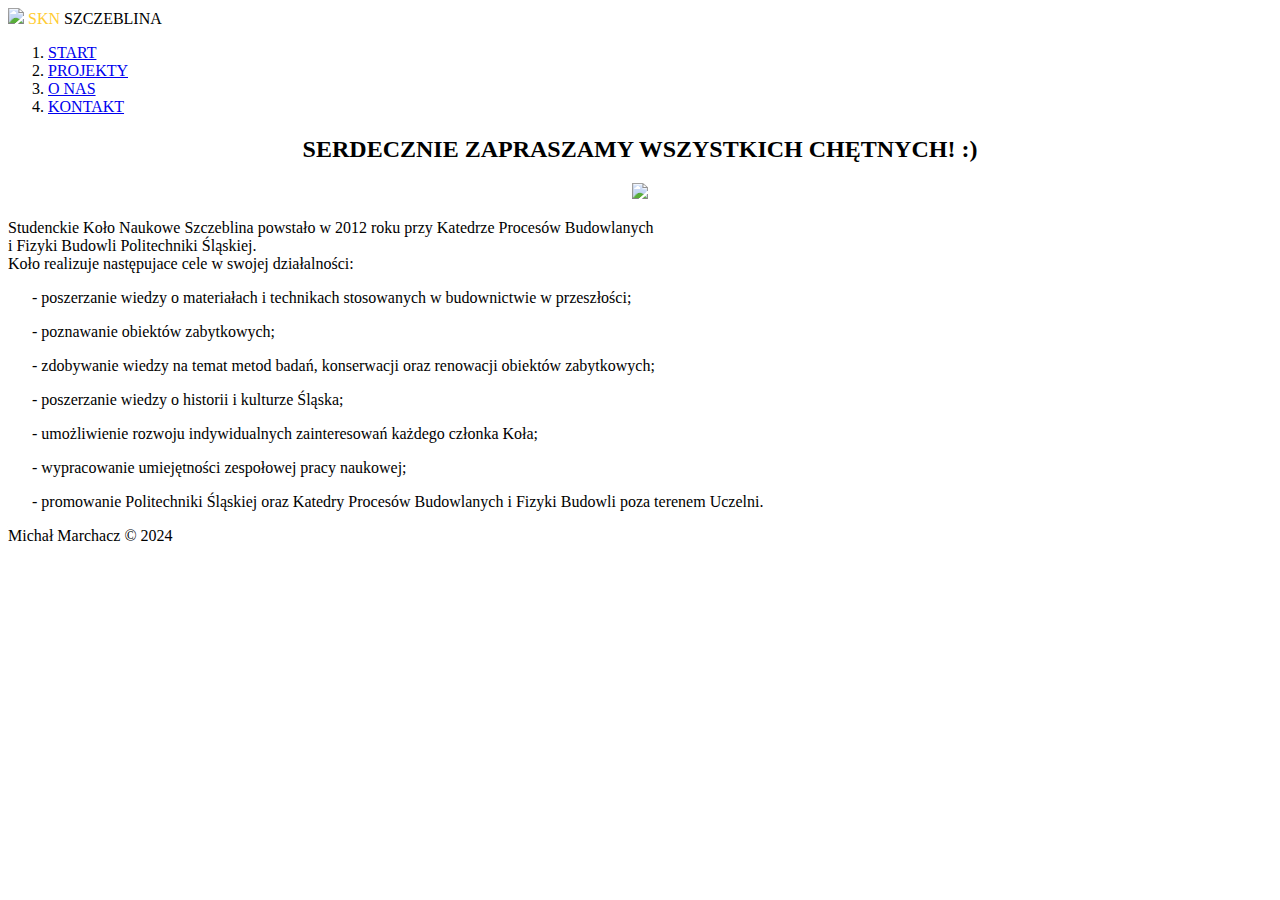
==== index.html @ e6feabfc "Update and rename README.md to index.html" ====
<!DOCTYPE html>
<html lang="pl">
<head>
  <meta charset="utf8" />
  <meta http-equiv="X-UA-Compatybile" content="IE=edge,chrome=1" />
  <title>SKN Szczeblina</title>

  <meta name="description" content="SKN SZCZEBLINA" />
  <meta name="keywords" content="Strona Studenckiego Koła Naukowego - Szczeblina" />
  
  <link href="style.css" rel="stylesheet" type="text/css" />
  <link href='http://fonts.googleapis.com/css?family=Lato&subset=latin,latin-ext' rel='stylesheet' type='text/css'>
  
    <link href="css/fontello.css" rel="stylesheet" type="text/css" />
  
</head>
<body>

	<div class="wrapper">
		<div class="header">
		
			<div class="logo">
				<img src="zdj/logo.png" style="float: center;"/><span style="color: #ffcc33"> SKN</span>&nbsp;SZCZEBLINA</div>
				<div style="clear:both;"></div>	
				
			
			</div>
		</div>
		<div class="nav">
		    <ol>
				<li><a href="#">START</a></li>
				<li><a href="projekty.html">PROJEKTY</a>
					
				</li>
				<li><a href="onas.html">O NAS</a>
					
				</li>
				<li><a href="kontakt">KONTAKT</a>
					
				</li>
				
			</ol>
		</div>	
		<div class="content">
		
			<center><h2>SERDECZNIE ZAPRASZAMY WSZYSTKICH CHĘTNYCH! :)</h2></center>
		
			<center><img src="zdj/szczeblina_start.png"/></center>
		
			<p>Studenckie Koło Naukowe Szczeblina powstało w 2012 roku przy Katedrze Procesów Budowlanych <br>i Fizyki Budowli Politechniki Śląskiej.<br> Koło realizuje następujace cele w swojej działalności:</p>

			<p>&nbsp;&nbsp;&nbsp;&nbsp;&nbsp; - poszerzanie wiedzy o materiałach i technikach stosowanych w budownictwie w przeszłości;</p>
			<p>&nbsp;&nbsp;&nbsp;&nbsp;&nbsp; - poznawanie obiektów zabytkowych;</p>
			<p>&nbsp;&nbsp;&nbsp;&nbsp;&nbsp; - zdobywanie wiedzy na temat metod badań, konserwacji oraz renowacji obiektów zabytkowych;</p>
			<p>&nbsp;&nbsp;&nbsp;&nbsp;&nbsp; - poszerzanie wiedzy o historii i kulturze Śląska;</p>
			<p>&nbsp;&nbsp;&nbsp;&nbsp;&nbsp; - umożliwienie rozwoju indywidualnych zainteresowań każdego członka Koła;</p>
			<p>&nbsp;&nbsp;&nbsp;&nbsp;&nbsp; - wypracowanie umiejętności zespołowej pracy naukowej;</p>
			<p>&nbsp;&nbsp;&nbsp;&nbsp;&nbsp; - promowanie Politechniki Śląskiej oraz Katedry Procesów Budowlanych i Fizyki Budowli poza terenem Uczelni.</p> 
		</div>
		
		<div class="socials">
			<div class="socialdivs">
				<div class="fb"><a href="https://www.facebook.com/szczeblina/" target="_blank"><i class="icon-facebook"></i></a>
				</div>
				<div class="yt"><a href="http://youtube.com/channel/UCKR1jOHDQ0VaoJu382tnOv" target="_blank"><i class="icon-youtube"></i></a>
				</div>
				<!--<div class="goo"><i class="icon-google"></i>
				</div>
				<div class="wp"><i class="icon-whatsapp"></i>
				</div>-->
						
				<div class="clear:both"></div>
				
				<div class="footer"><p>Michał Marchacz &copy; 2024</p></div>
			</div>
		</div>
	<script src="jquery-3.7.0.min.js" ></script>
	<script>

	$(document).ready(function() {
	var NavY = $('.nav').offset().top;
	 
	var stickyNav = function(){
	var ScrollY = $(window).scrollTop();
		  
	if (ScrollY > NavY) { 
		$('.nav').addClass('sticky');
	} else {
		$('.nav').removeClass('sticky'); 
	}
	};
	 
	stickyNav();
	 
	$(window).scroll(function() {
		stickyNav();
	});
	});
	
	</script>



	
	</div>

</body>
</html>
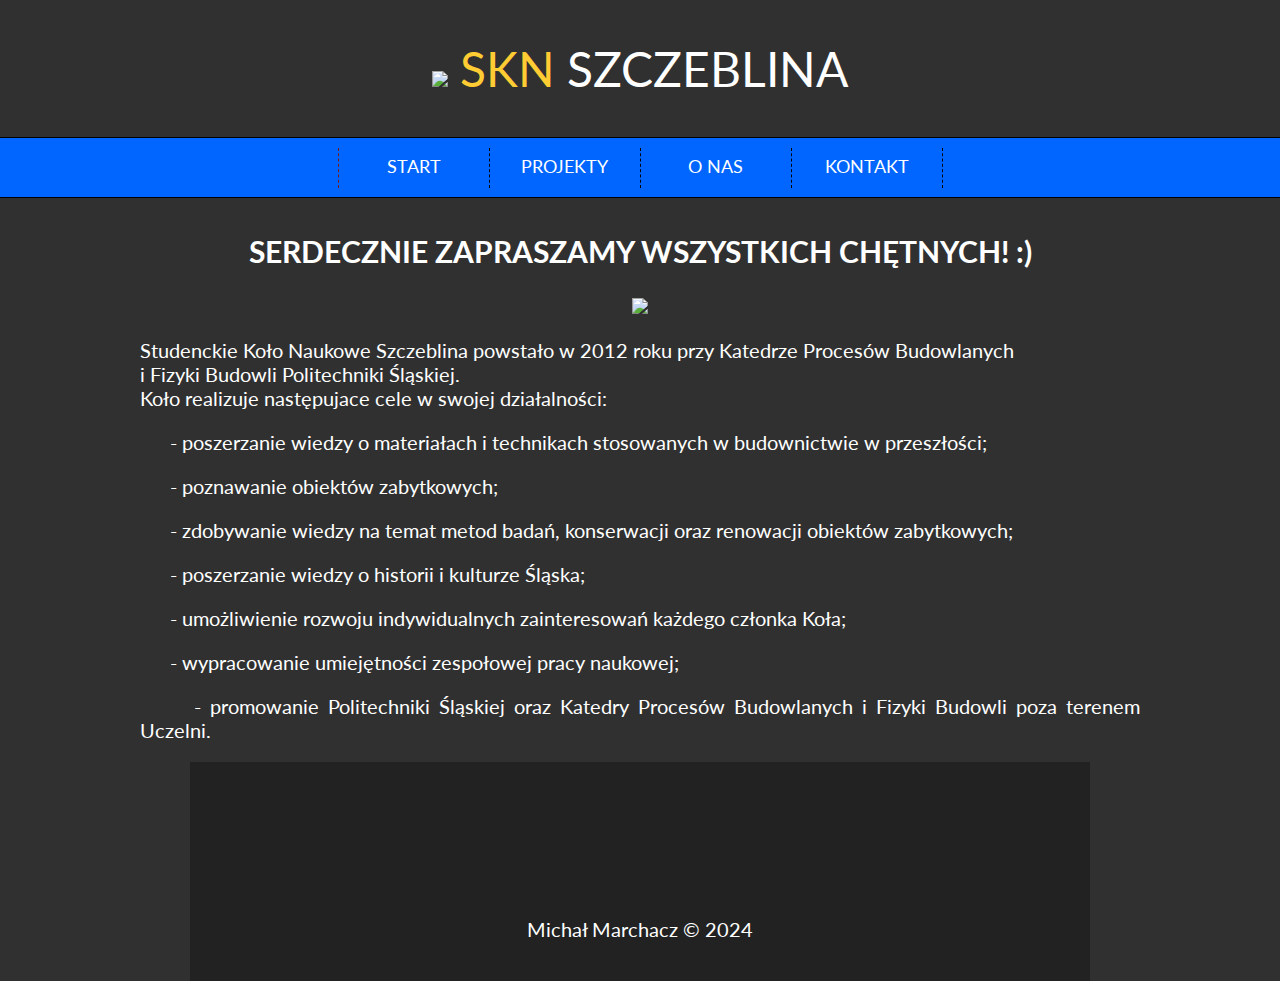
==== commit d9be5886: "Add files via upload" ====
--- a/index.html
+++ b/index.html
@@ -1,4 +1,4 @@
-<!DOCTYPE html>
+﻿<!DOCTYPE html>
 <html lang="pl">
 <head>
   <meta charset="utf8" />
@@ -28,7 +28,7 @@
 		</div>
 		<div class="nav">
 		    <ol>
-				<li><a href="#">START</a></li>
+				<li><a href="index.html">START</a></li>
 				<li><a href="projekty.html">PROJEKTY</a>
 					
 				</li>
--- a/style.css
+++ b/style.css
@@ -0,0 +1,180 @@
+body
+{
+	background-color: #303030;
+	color: #ffffff;
+	font-family: 'Lato', sans-serif;
+	font-size: 20px;
+	margin: 0 !important;
+	
+}
+
+.wrapper
+{
+	width: 100%;
+}
+
+.header
+{
+	width: 100%;
+	padding: 40px 0;
+}
+
+.logo
+
+{
+		width: 500px;
+		font-size: 48px;
+		text-align: center;
+		margin-left: auto;
+		margin-right: auto;
+}
+
+.nav
+{
+		width: 100%;
+		min-width: 1000px;
+		padding: 10px 0;
+		background-color: #0066ff;
+		text-align: center;
+		border-top: 1px solid #000000;
+		border-bottom: 1px solid #000000;
+}
+
+.content
+{
+	width: 1000px;
+	margin-left: auto;
+	margin-right: auto;
+	text-align: justify;
+	padding-top: 10px;
+}
+
+.socials
+{
+	width:100%;
+	text-align: center;
+	
+}
+
+.socialdivs
+{
+	width: 900px;
+	margin-left: auto;
+	margin-right: auto;
+	background-color: #292929;
+}
+
+.fb
+{
+	width: 450px;
+	height: 155px;
+	float: left;
+}
+
+.fb:hover
+{
+	background-color: #4668b3;
+}
+
+.yt
+{
+	width: 450px;
+	height: 155px;
+	float: left;
+}
+
+.yt:hover
+{
+	background-color: #d94348;
+}
+
+.footer
+{
+	text-align: center;
+	background-color: #222222;
+	padding: 20px;
+}
+	
+.sticky
+{
+	width: 100%;
+	position: fixed;
+	left: 0;
+	top: 0;
+	z-index: 100;
+	
+}
+
+ol
+{
+	padding: 0;
+	margin: 0;
+	list-style-type: none;
+	font-size: 18px;
+	height: 35px;
+	line-height: 200%;
+	display: inline-block;
+	
+	
+}	
+	
+ol a
+{
+	color: #ffffff;
+	text-decoration: none;
+	display: block;
+}
+
+ol > li
+{
+float: left;
+width: 150px;
+height: 40px;
+border-right: 1px dashed #000000;
+
+}
+
+ol > li:first-child
+{
+	border-left: 1px dashed #751b1b;
+}
+	
+ol > li:hover	
+{
+	background-color: #ffcc00;
+}
+
+ol > li:hover a 
+
+{
+	color: #000000;
+}
+
+ol > li > ul
+{
+	list-style-type: none;
+	padding: 0;
+	margine: 0;
+	height: 40px;
+	display: none;
+}
+
+ol > li:hover > ul
+{
+	display: block;
+}
+
+ol > li > ul > li
+{
+	background-color: #000000;
+	position: relative;
+	z-index: 100;
+	border-top: 1px dashed #000000;
+	
+	
+}
+
+ol > li > ul > li:hover > a
+{
+	background-color: #000000;
+}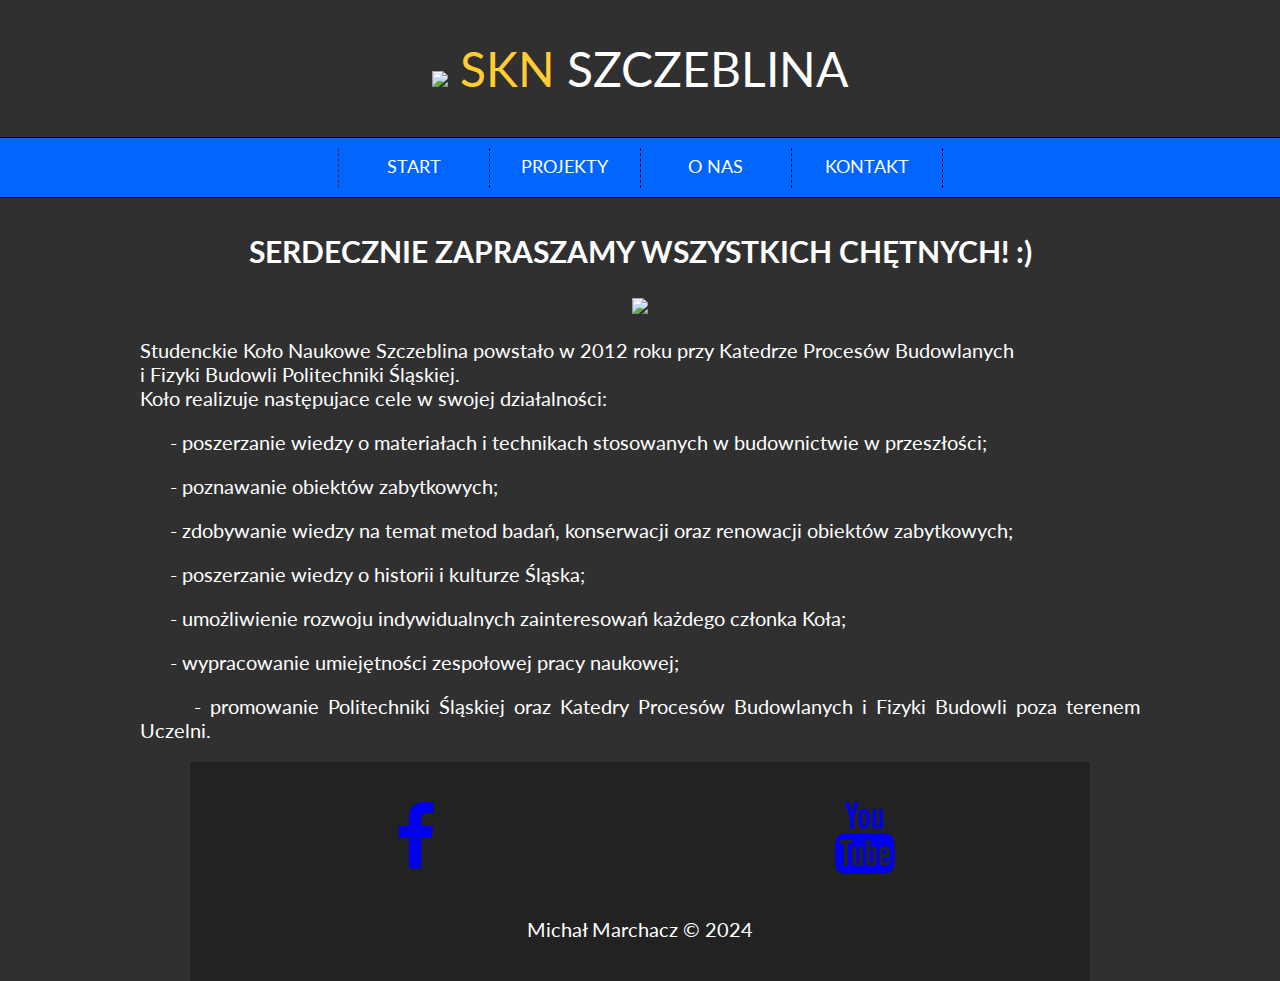
==== commit b9f5805b: "Update index.html" ====
--- a/index.html
+++ b/index.html
@@ -20,7 +20,7 @@
 		<div class="header">
 		
 			<div class="logo">
-				<img src="zdj/logo.png" style="float: center;"/><span style="color: #ffcc33"> SKN</span>&nbsp;SZCZEBLINA</div>
+				<img src="zdj./logo.png" style="float: center;"/><span style="color: #ffcc33"> SKN</span>&nbsp;SZCZEBLINA</div>
 				<div style="clear:both;"></div>	
 				
 			
--- a/css/fontello.css
+++ b/css/fontello.css
@@ -0,0 +1,60 @@
+@font-face {
+  font-family: 'fontello';
+  src: url('../font/fontello.eot?53723705');
+  src: url('../font/fontello.eot?53723705#iefix') format('embedded-opentype'),
+       url('../font/fontello.woff2?53723705') format('woff2'),
+       url('../font/fontello.woff?53723705') format('woff'),
+       url('../font/fontello.ttf?53723705') format('truetype'),
+       url('../font/fontello.svg?53723705#fontello') format('svg');
+  font-weight: normal;
+  font-style: normal;
+}
+/* Chrome hack: SVG is rendered more smooth in Windozze. 100% magic, uncomment if you need it. */
+/* Note, that will break hinting! In other OS-es font will be not as sharp as it could be */
+/*
+@media screen and (-webkit-min-device-pixel-ratio:0) {
+  @font-face {
+    font-family: 'fontello';
+    src: url('../font/fontello.svg?53723705#fontello') format('svg');
+  }
+}
+*/
+[class^="icon-"]:before, [class*=" icon-"]:before {
+  font-family: "fontello";
+  font-style: normal;
+  font-weight: normal;
+  speak: never;
+
+  display: inline-block;
+  text-decoration: inherit;
+  width: 1em;
+  margin-right: .2em;
+  text-align: center;
+  /* opacity: .8; */
+
+  /* For safety - reset parent styles, that can break glyph codes*/
+  font-variant: normal;
+  text-transform: none;
+
+  /* fix buttons height, for twitter bootstrap */
+  line-height: 1em;
+
+  /* Animation center compensation - margins should be symmetric */
+  /* remove if not needed */
+  margin-left: .2em;
+
+  /* you can be more comfortable with increased icons size */
+  /* font-size: 120%; */
+
+  /* Font smoothing. That was taken from TWBS */
+  -webkit-font-smoothing: antialiased;
+  -moz-osx-font-smoothing: grayscale;
+
+  /* Uncomment for 3D effect */
+  /* text-shadow: 1px 1px 1px rgba(127, 127, 127, 0.3); */
+}
+
+.icon-facebook:before { content: '\f09a'; font-size: 72px; margin-top: 40px } /* '' */
+.icon-youtube:before { content: '\f167'; font-size: 72px; margin-top: 40px } /* '' */
+.icon-google:before { content: '\f1a0'; font-size: 72px; margin-top: 40px } /* '' */
+.icon-whatsapp:before { content: '\f232'; font-size: 72px; margin-top: 40px } /* '' */
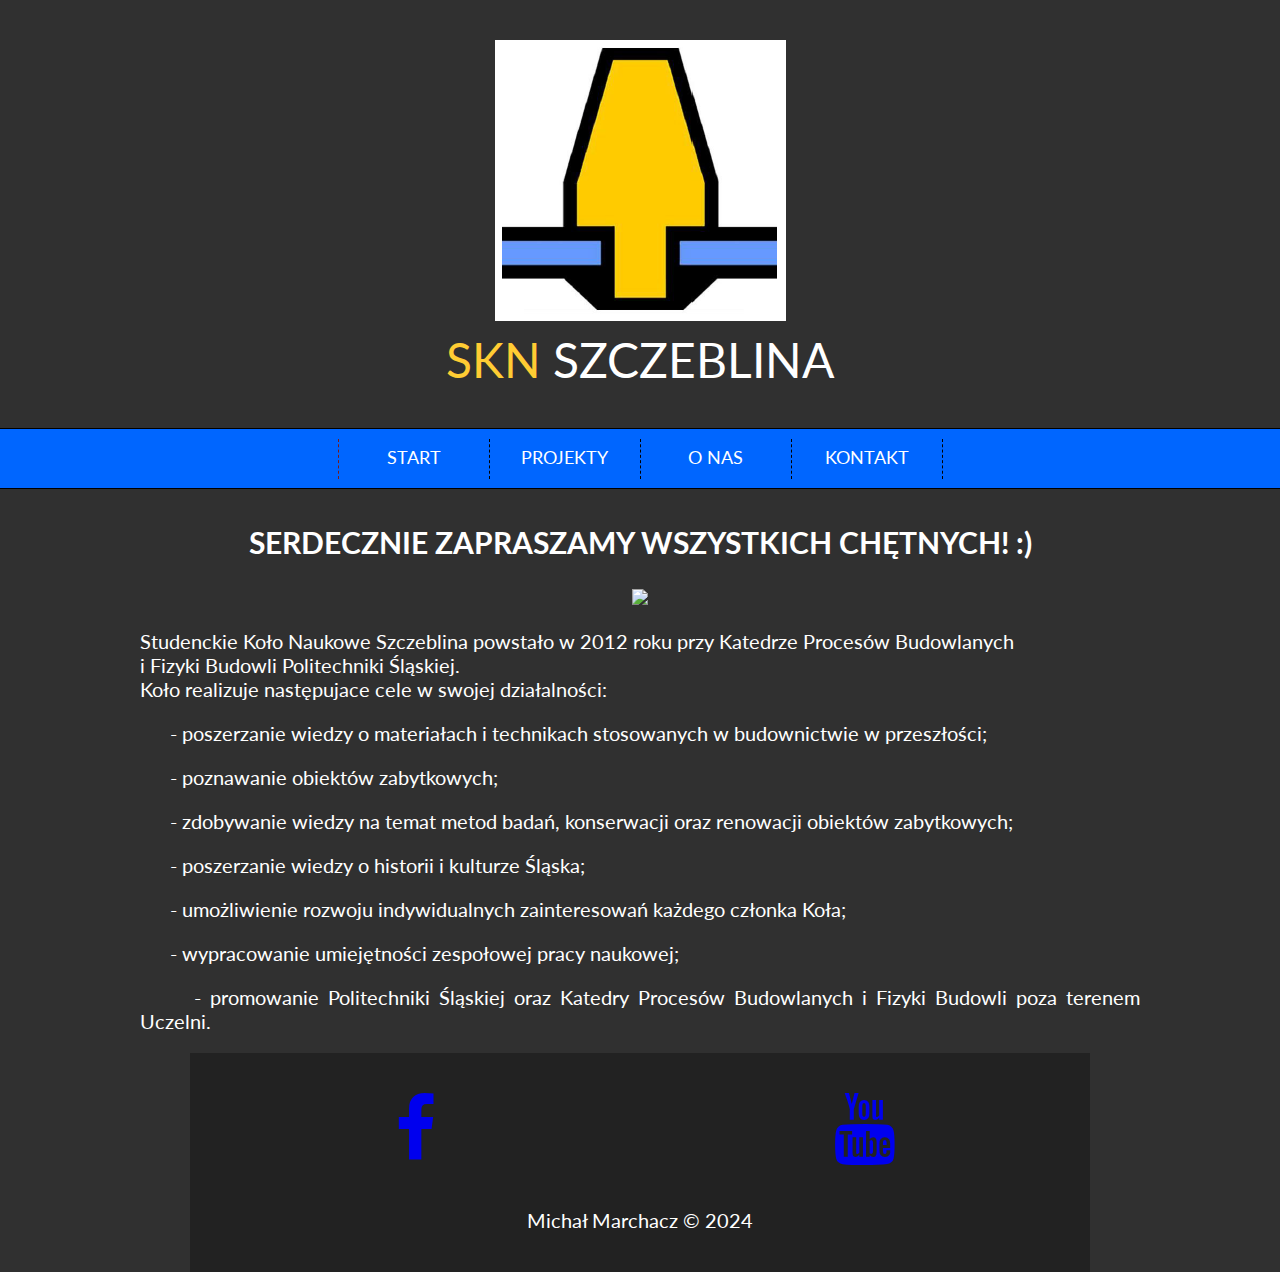
==== commit c46f2f45: "Update index.html" ====
--- a/index.html
+++ b/index.html
@@ -20,7 +20,7 @@
 		<div class="header">
 		
 			<div class="logo">
-				<img src="zdj./logo.png" style="float: center;"/><span style="color: #ffcc33"> SKN</span>&nbsp;SZCZEBLINA</div>
+				<img src="zdj/LOGO.png" style="float: center;"/><span style="color: #ffcc33"> SKN</span>&nbsp;SZCZEBLINA</div>
 				<div style="clear:both;"></div>	
 				
 			
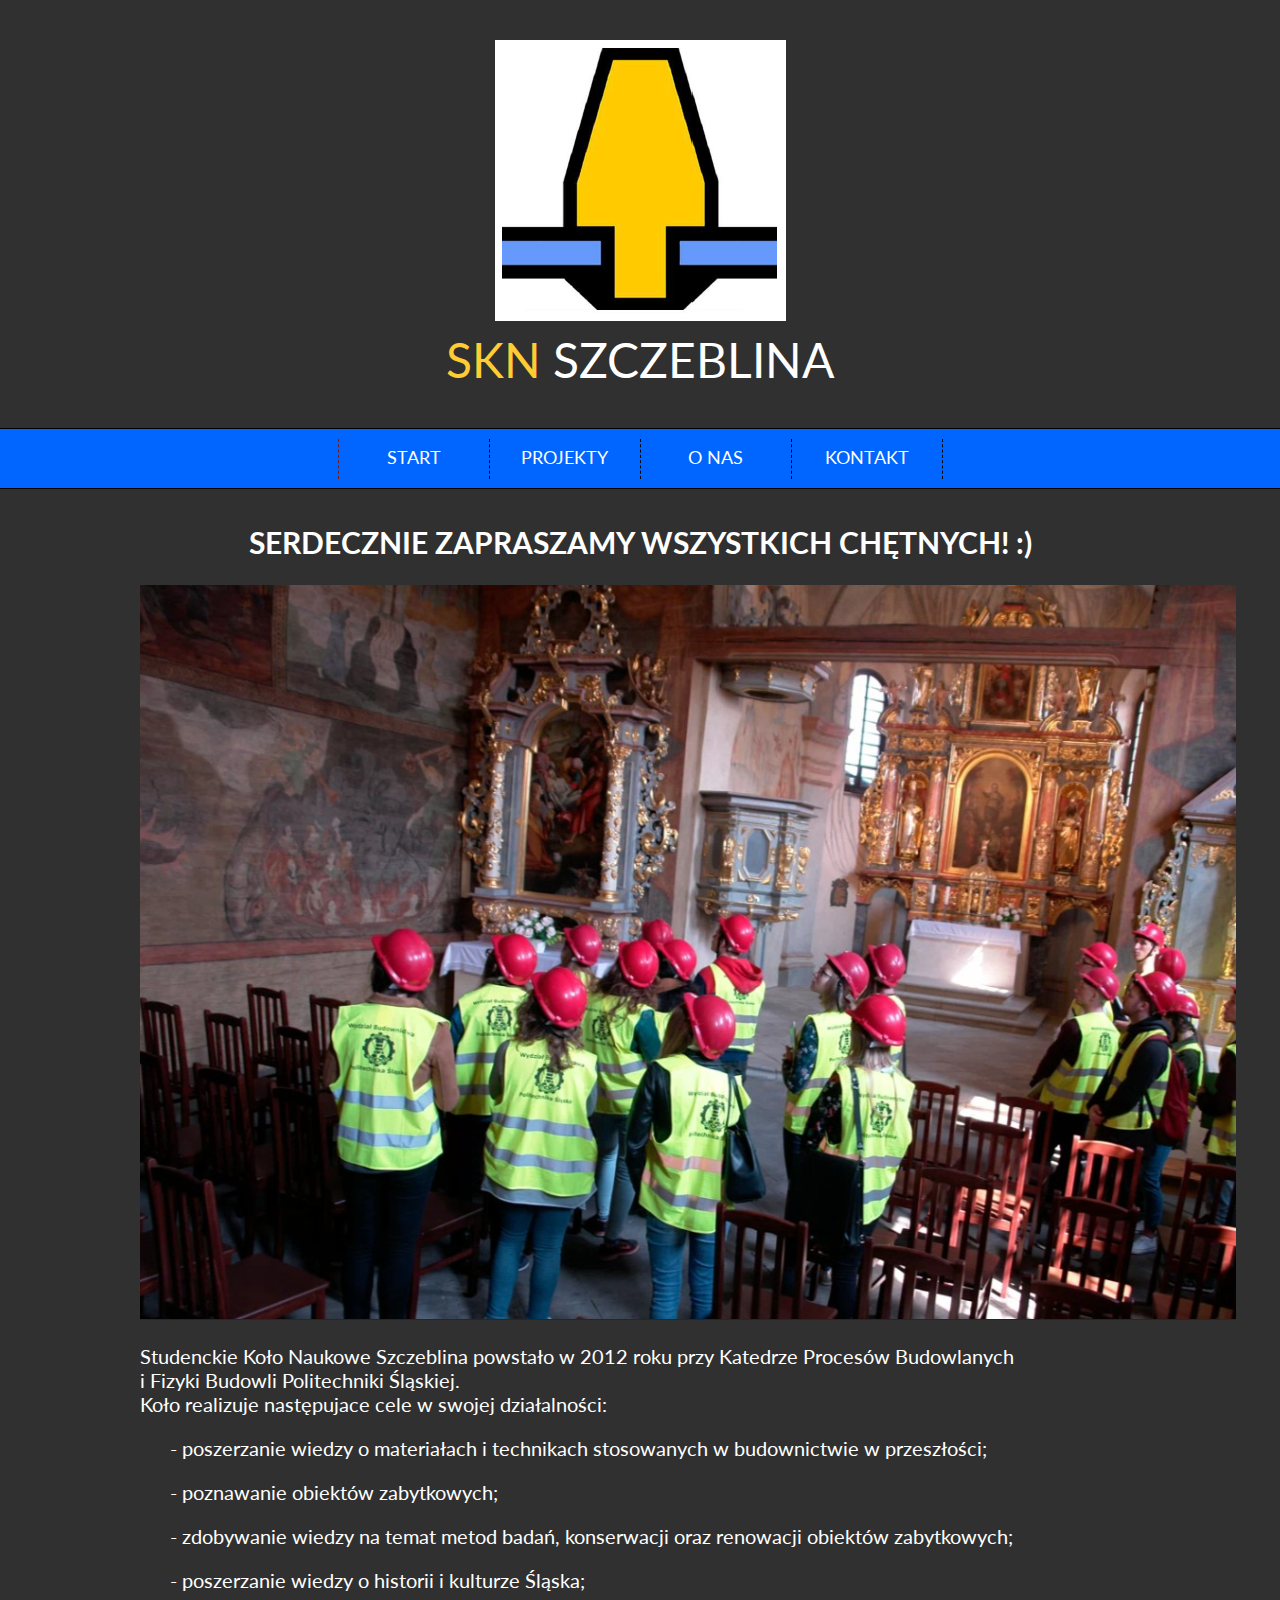
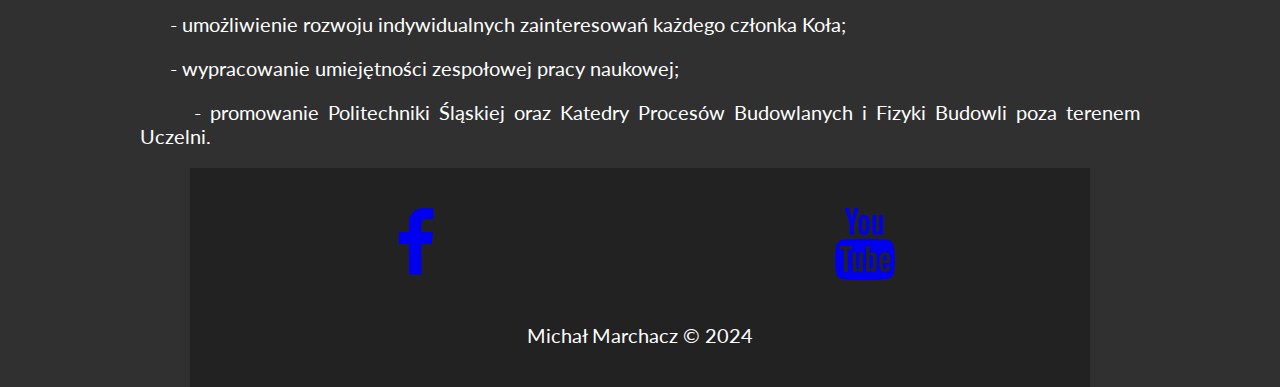
==== commit a4cdd2cd: "Update index.html" ====
--- a/index.html
+++ b/index.html
@@ -45,7 +45,7 @@
 		
 			<center><h2>SERDECZNIE ZAPRASZAMY WSZYSTKICH CHĘTNYCH! :)</h2></center>
 		
-			<center><img src="zdj/szczeblina_start.png"/></center>
+			<center><img src="zdj/SZCZEBLINA_START.png"/></center>
 		
 			<p>Studenckie Koło Naukowe Szczeblina powstało w 2012 roku przy Katedrze Procesów Budowlanych <br>i Fizyki Budowli Politechniki Śląskiej.<br> Koło realizuje następujace cele w swojej działalności:</p>
 
